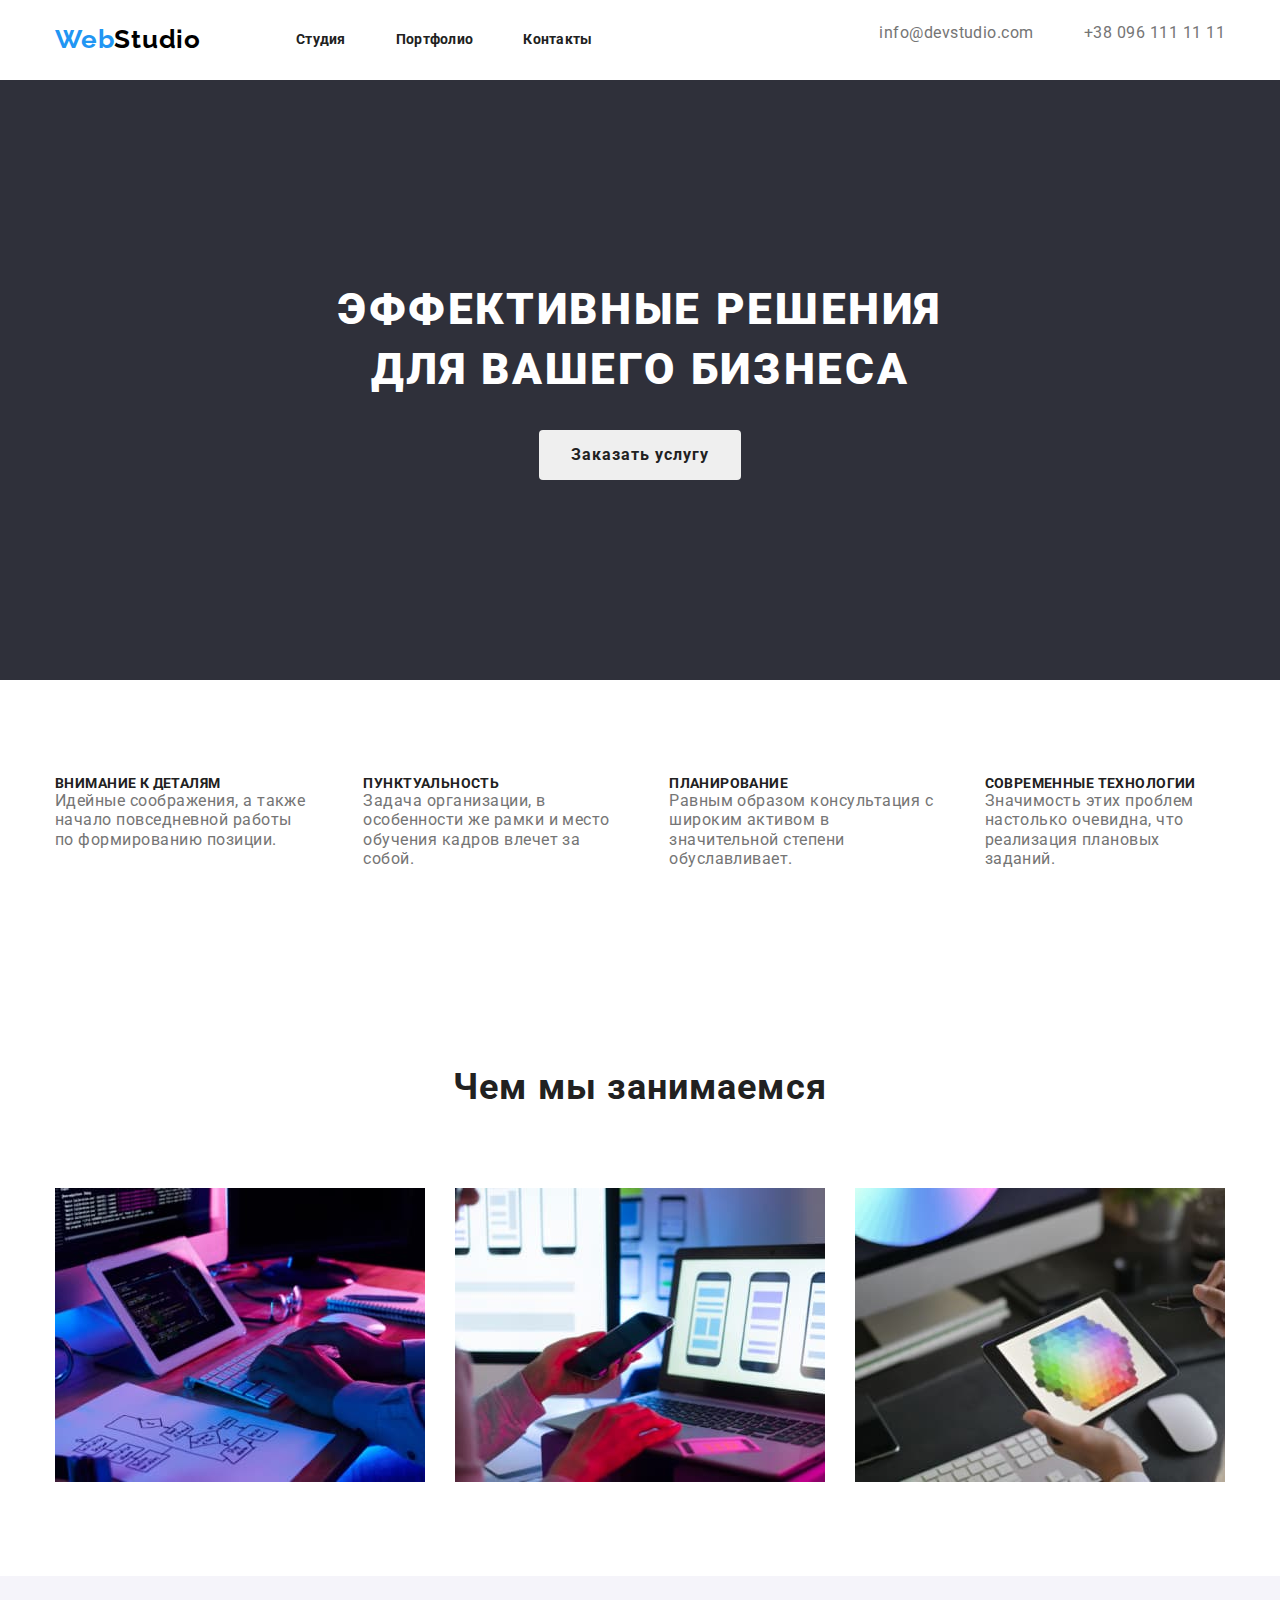
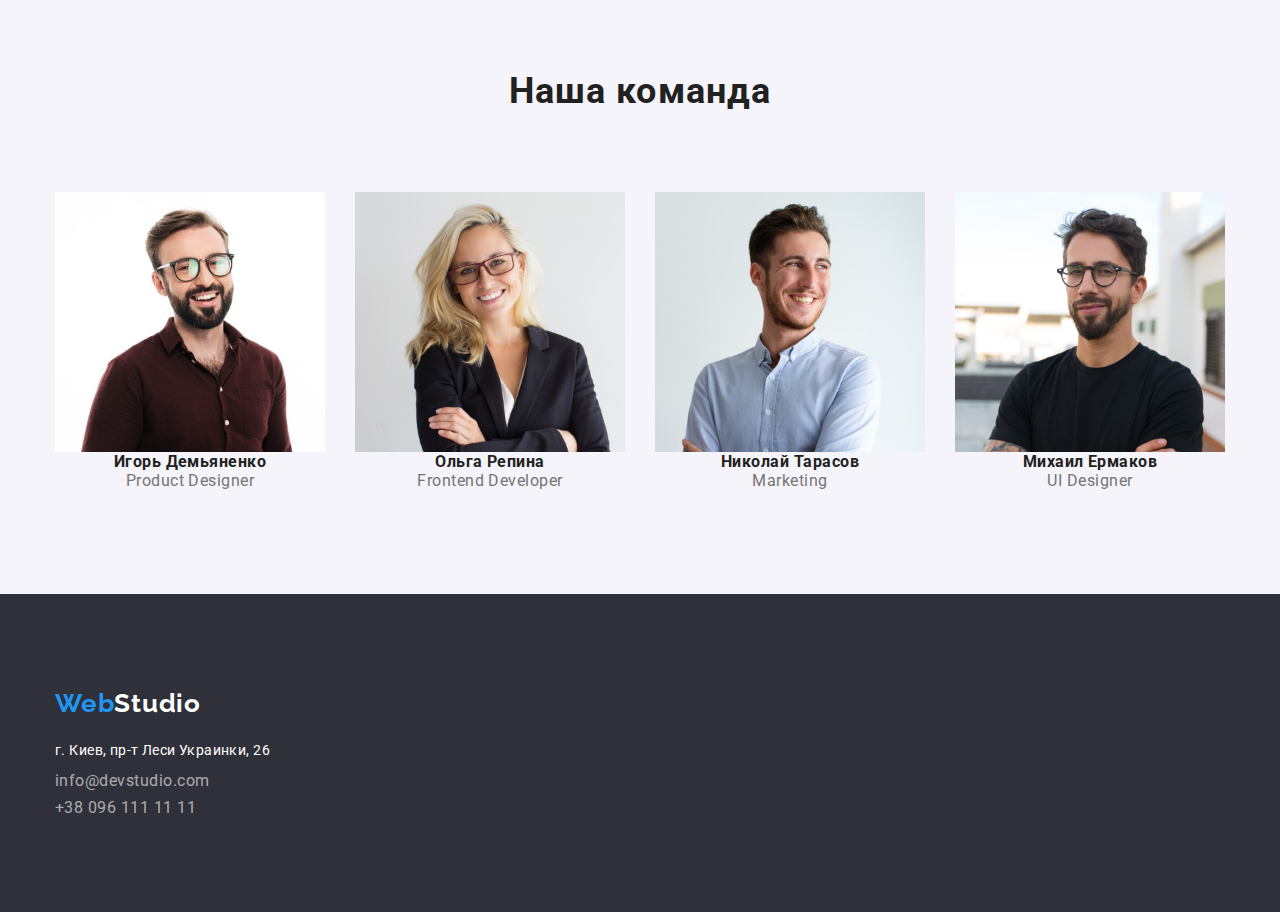
==== index.html @ a8796f2a "добавляет исходный код" ====
<!DOCTYPE html>
<html lang="ru">

<head>
    <meta charset="UTF-8">
    <meta http-equiv="X-UA-Compatible" content="IE=edge">
    <meta name="viewport" content="width=device-width, initial-scale=1.0">
    <title>Web-Studio</title>
    <link rel="preconnect" href="https://fonts.gstatic.com">
    <link
        href="https://fonts.googleapis.com/css2?family=Raleway:wght@700&family=Roboto:wght@400;500;700;900&display=swap"
        rel="stylesheet">
    <link rel="stylesheet"
        href="https://cdnjs.cloudflare.com/ajax/libs/modern-normalize/1.0.0/modern-normalize.min.css">
    <link rel="stylesheet" href="./css/styles.css" />
</head>

<body>
    <header class="section page-heder">
        <div class="container">
        <a class="link logo emblem" href="../index.html">Web<span class="emblem-header">Studio</span></a>
        <nav class="navigation">
            <ul class="menu list">
                <li class="menu-item"><a class="link move-links" href="index.html">Студия</a></li>
                <li class="menu-item"><a class="link move-links" href="./pages/portfolio.html">Портфолио</a></li>
                <li class="menu-item"><a class="link move-links" href="#">Контакты</a></li>
            </ul>
        </nav>
        <ul class="menu list">
            <li class="menu-item"><a class="link" href="mailto:info@devstudio.com">info@devstudio.com</a></li>
            <li class="menu-item"><a class="link" href="tel:+380961111111">+38 096 111 11 11</a></li>
        </ul>
</div>
    </header>
    <main>
        <section class="hero">
        
            <h1 class="page-title">Эффективные решения<br>для вашего бизнеса</h1>
            <button class="btn btn-hero" type="button">Заказать услугу</button>
        </section>
        <section class="section"> 
            <div class="container ">
            <h2 class="visually-hidden">Необходимые качества для успешного бизнеса</h2>
            <ul class="list menu">
                <li class="menu-item">
                    <h3 class="title-text title">Внимание к деталям</h3>
                    <p class="title-label ">Идейные соображения, а также начало повседневной работы по формированию
                        позиции.</p>
                </li>
                <li class="menu-item">
                    <h3 class="title-text title">Пунктуальность</h3>
                    <p class="title-label ">Задача организации, в особенности же рамки и место обучения кадров влечет за
                        собой.</p>
                </li>
                <li class="menu-item">
                    <h3 class="title-text title">Планирование</h3>
                    <p class="title-label ">Равным образом консультация с широким активом в значительной степени
                        обуславливает.</p>
                </li>
                <li class="menu-item">
                    <h3 class="title-text title">Современные технологии</h3>
                    <p class="title-label ">Значимость этих проблем настолько очевидна, что реализация плановых заданий.
                    </p>
                </li>
            </ul>
            </div>
        </section>
        <section class="section">
            <div class="container">
            <h2 class="title section-title"> Чем мы занимаемся </h2>
            <ul class="list card-set">
                <li class="item team-item">
                    <img src="images/box1.jpg" width="370" height="294" alt="Чем мы занимаемся" />
                </li>
                <li class="item team-item">
                    <img src="images/box2.jpg" width="370" height="294" alt="Чем мы занимаемся" />
                </li>
                <li class="item team-item">
                    <img src="images/box3.jpg" width="370" height="294" alt="Чем мы занимаемся" />
                </li>
            </ul>
            </div>
        </section>
        <section class="section second-bg">
            <div class="container">
            <h2 class="title section-title">Наша команда</h2>
            <ul class="list card-set">
                <li class="item team-name">
                    <img src="images/img.jpg" width="270" alt="Игорь Демьяненко" />
                    <h3 class="title-name title">Игорь Демьяненко</h3>
                    <p class="title-label ">Product Designer</p>
                </li>
                <li class="item team-name">
                    <img src="images/img(1).jpg" width="270" alt="Ольга Репина" />
                    <h3 class="title-name title">Ольга Репина</h3>
                    <p class="title-label ">Frontend Developer</p>
                </li>
                <li class="item team-name">
                    <img src="images/img(2).jpg" width="270" alt="Николай Тарасов" />
                    <h3 class="title-name title">Николай Тарасов</h3>
                    <p class="title-label ">Marketing</p>
                </li>
                <li class="item team-name">
                    <img src="images/img(3).jpg" width="270" alt="Михаил Ермаков" />
                    <h3 class="title-name title">Михаил Ермаков</h3>
                    <p class="title-label ">UI Designer</p>
                </li>
            </ul>
            </div>
        </section>
    </main>
    <footer class="section dark-bg">
        <div class="container">
        <a class="link emblem" href="../index.html">Web<span class="emblem-footer">Studio</span></a>
        <address class="address">
            <ul class="list">
            <li class="address-list-location address-item">
                <a href="https://goo.gl/maps/eqV23aZUYZTrV4pg6" target="_blank" rel="noopener noreferrer" class="link map">
                    г. Киев, пр-т Леси Украинки, 26
                </a>
            </li>
            <li class="address-item transparency ">
                <a href="mailto:info@devstudio.com" class="footer-mail link"> info@devstudio.com </a>
            </li>
            <li class="address-item transparency ">
                <a href="tel:+380961111111" class="footer-phone link"> +38 096 111 11 11 </a>
            </li>
            </ul>
        </address>
    </div>
    </footer>
    
</body>

</html>
---- css/styles.css ----
:root {
  --main-text-cl: #757575;
  --title-cl: #212121;
  --alt-text-cl: #ffffff;
  --accent-cl: #2196f3;

  --dark-bg: #2f303a;
  --second-bg: #f5f4fa;

  --emblem-font: "Raleway", sans-serif;
  --title-font: "Roboto", sans-serif;
}
html {
  box-sizing: border-box;
}

*,
*::before,
*::after {
  box-sizing: inherit;
}
body {
  font-family: var(--title-font);
  letter-spacing: 0.03em;
  color: var(--main-text-cl);
}

h1,
h2,
h3,
p {
  margin: 0;
}
.navigation {
  display: flex;
  align-items: center;
  margin-right: auto;
}
.section {
  padding-top: 94px;
  padding-bottom: 94px;
}
.container {
  width: 1200px;
  padding-right: 15px;
  padding-left: 15px;
  margin-right: auto;
  margin-left: auto;
}
.socials-list {
  max-width: 696px;
  margin-left: auto;
  margin-right: auto;
}

img {
  display: block;
  max-width: 100%;
  height: auto;
}
.link {
  color: inherit;
  text-decoration: none;
}
.link:hover,
.link:focus {
  color: var(--accent-cl);
}
.dark-bg {
  background-color: var(--dark-bg);
}
.move-links {
  font-weight: bold;
  font-size: 14px;
  line-height: 1.14;
  letter-spacing: 0.02em;
  color: var(--title-cl);
}
.emblem {
  font-family: var(--emblem-font);
  font-weight: bold;
  font-size: 26px;
  line-height: 1.19;
  letter-spacing: 0.03em;
  color: var(--accent-cl);
}
.emblem-header {
  color: #000000;
}
.emblem-footer {
  color: var(--alt-text-cl);
  display: inline-block;
  margin-bottom: 20px;
  text-decoration: none;
}
.address {
  font-style: inherit;
}
.menu {
  display: inline-flex;
}

.menu-item:not(:last-child) {
  margin-right: 50px;
}

.btn {
  font-family: var(--title-font);
  font-weight: bold;
  font-size: 16px;
  line-height: 1.87;
  letter-spacing: 0.06em;
  color: var(--title-cl);
  padding: 6px 22px;
  border: none;
}
.btn:hover,
.btn:focus {
  color: var(--alt-text-cl);
  background-color: var(--accent-cl);
}
.btn-hero {
  display: inline-block;
  min-width: 200px;
  padding: 10px 32px;
  border-radius: 4px;
  border-color: transparent;
  align-items: center;
  text-align: center;
  font-family: inherit;
  font-weight: 700;
}
.card-set {
  display: flex;
  flex-wrap: wrap;
  margin-left: -30px;
  margin-top: -30px;
}

.visually-hidden {
  position: absolute !important;
  clip: rect(1px 1px 1px 1px);
  clip: rect(1px, 1px, 1px, 1px);
  padding: 0 !important;
  border: 0 !important;
  height: 1px !important;
  width: 1px !important;
  overflow: hidden;
}
.list {
  margin-top: 0;
  margin-bottom: 0;
  padding-left: 0;
  list-style: none;
}
.logo {
  margin-right: 95px;
  display: block;
}
.page-heder {
  padding-top: 24px;
  padding-bottom: 25px;
}
.page-heder .container {
  display: flex;
}

.page-title {
  margin-bottom: 30px;
  font-family: var(--title-font);
  font-weight: 900;
  font-size: 44px;
  line-height: 1.36;
  letter-spacing: 0.06em;
  text-transform: uppercase;
  white-space: pre;
  color: var(--alt-text-cl);
}
.title {
  font-family: var(--title-font);
  letter-spacing: 0.03em;
  color: var(--title-cl);
}
.section-title {
  font-size: 36px;
  line-height: 1.17;
  margin-bottom: 50px;
  text-align: center;
}
.title-text {
  font-size: 14px;
  line-height: 1.14;
  text-transform: uppercase;
}
.title-name {
  font-size: 16px;
  line-height: 1.19;
}
.title-portfolio {
  font-weight: bold;
  font-size: 18px;
  line-height: 2;
  letter-spacing: 0.06em;
  color: var(--title-cl);
}
.title-label {
  margin-bottom: 10px;
  font-size: 16px;
  line-height: 1.19;
  letter-spacing: 0.03em;
  color: var(--main-text-cl);
}
.portfolio-text {
  font-size: 16px;
  line-height: 1.87;
}
.transparency {
  color: rgba(255, 255, 255, 0.6);
  padding-top: 9px;
}
.map {
  font-size: 14px;
  line-height: 1.71;
  letter-spacing: 0.03em;
  color: var(--alt-text-cl);
}

.address-footer {
  font-size: 14px;
  line-height: 1.71;
  color: #ffffff;
}
.second-bg {
  background-color: var(--second-bg);
}
.item {
  margin-left: 30px;
  margin-top: 30px;
}
.team-item {
  flex-basis: calc ((100% - 3 * 30px)/3);
}
.team-name {
  flex-basis: calc ((100% - 4 * 30px)/4);
  text-align: center;
}
.portfolio-item {
  flex-basis: calc ((100% - 3 * 30px)/3);
}
.portfolio-btn {
  display: flex;
  flex-wrap: wrap;
  justify-content: center;
  margin-bottom: 50px;
}
.portfolio-menu-item:not(:last-child) {
  margin-right: 8px;
}
.hero {
  background-color: var(--dark-bg);
  padding: 200px 0;
  text-align: center;
}
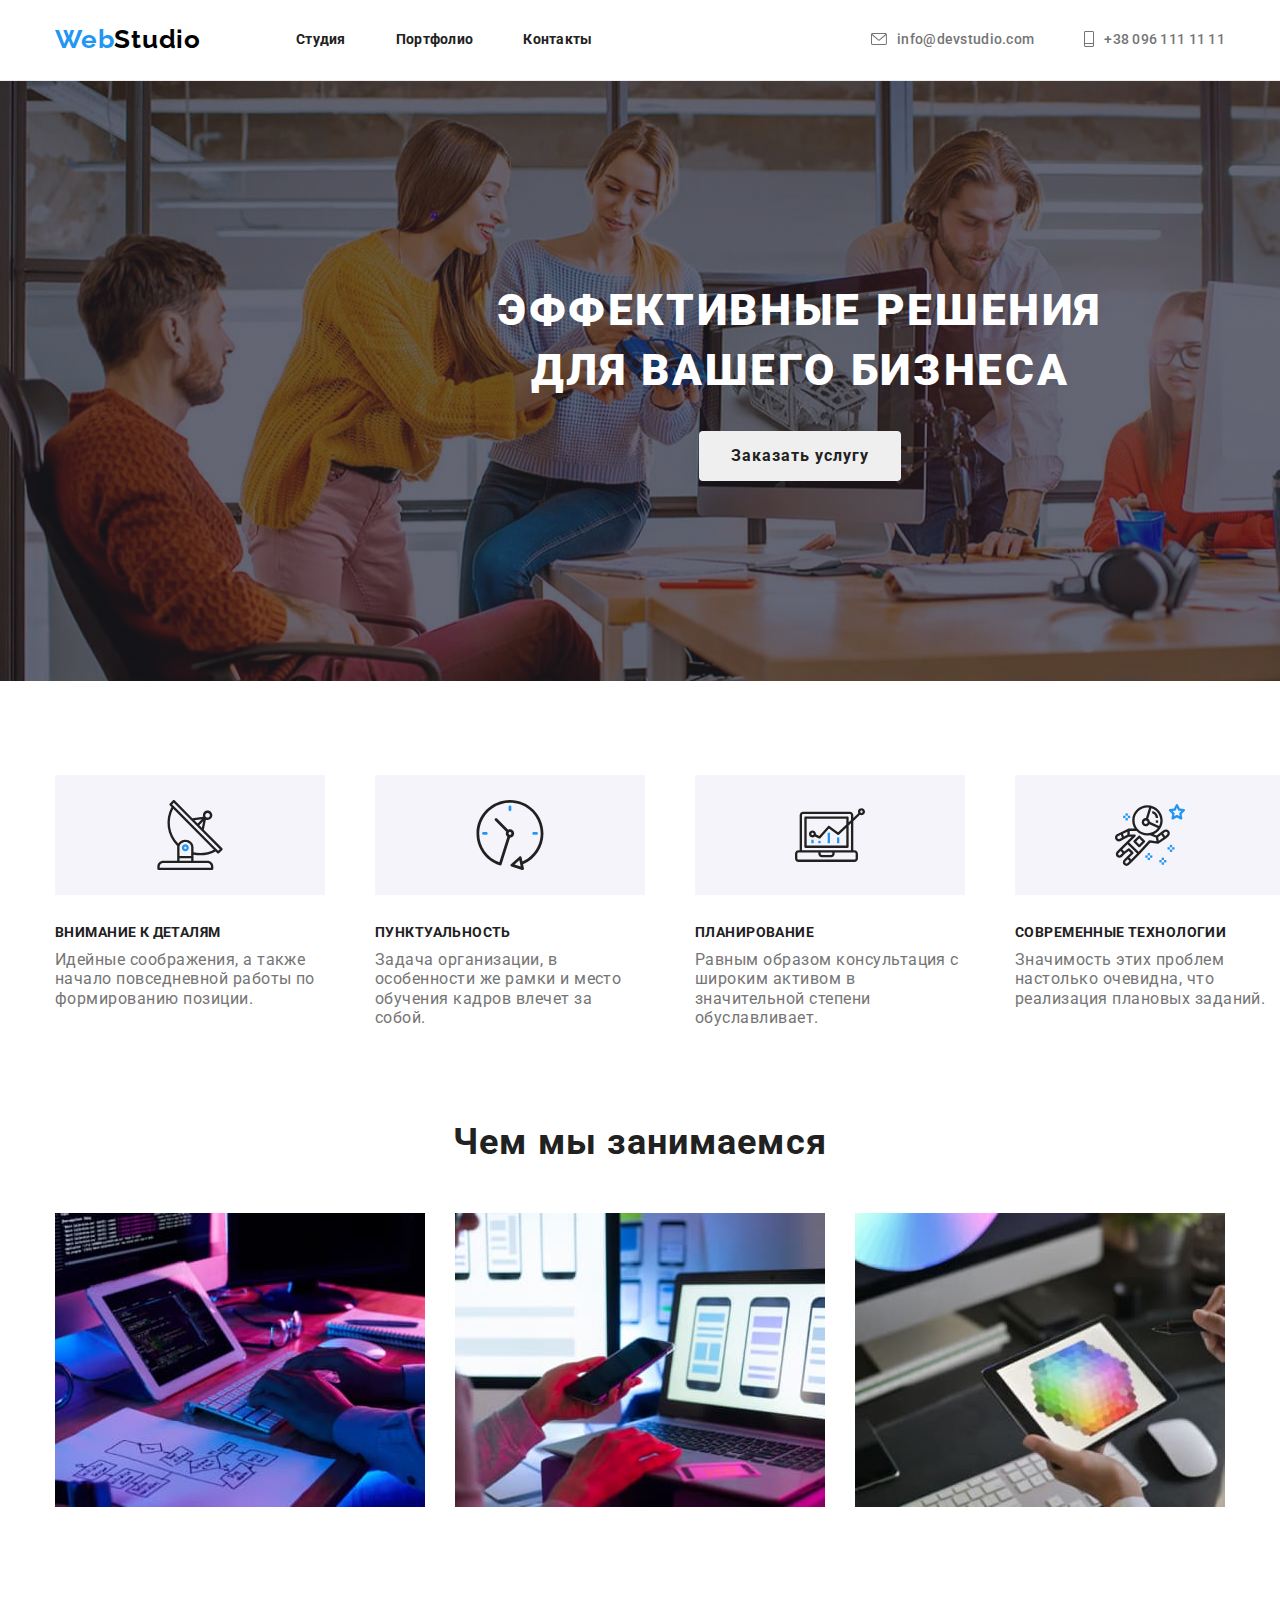
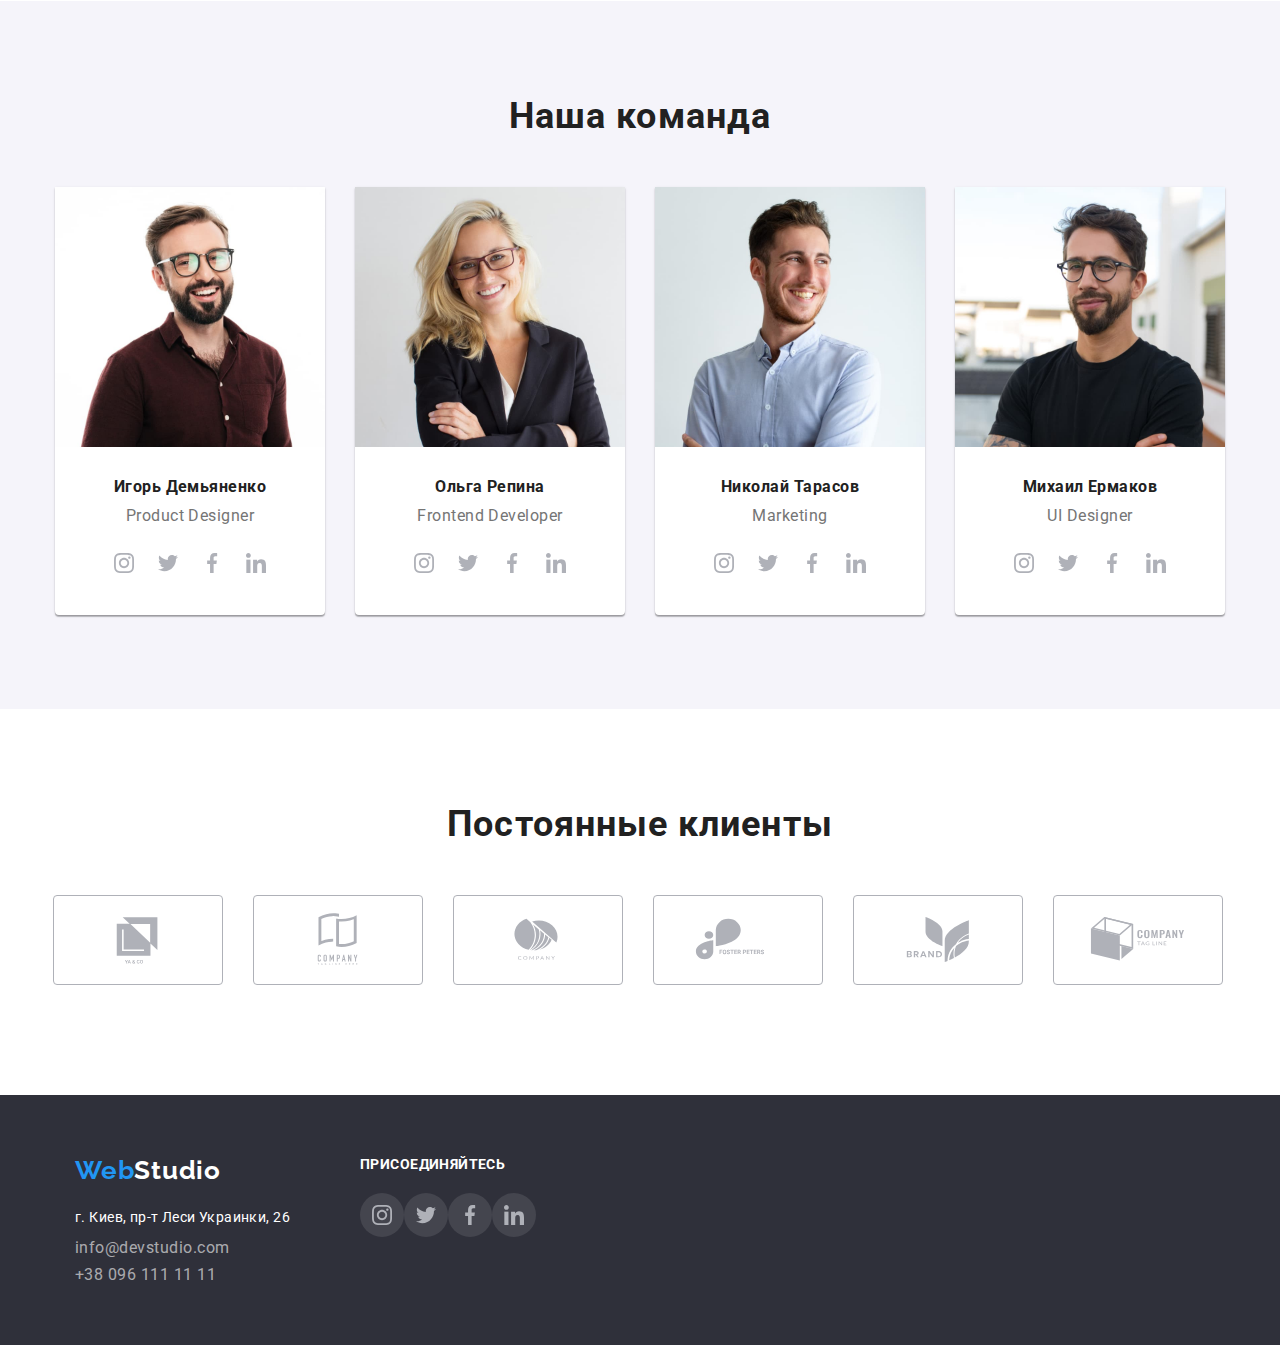
==== commit ddb198e2: "переделывает все" ====
--- a/index.html
+++ b/index.html
@@ -26,38 +26,69 @@
                 <li class="menu-item"><a class="link move-links" href="#">Контакты</a></li>
             </ul>
         </nav>
-        <ul class="menu list">
-            <li class="menu-item"><a class="link" href="mailto:info@devstudio.com">info@devstudio.com</a></li>
-            <li class="menu-item"><a class="link" href="tel:+380961111111">+38 096 111 11 11</a></li>
+        <ul class="menu list menu-navigation">
+            <li class="menu-item"><a class="link font" href="mailto:info@devstudio.com">
+                <svg class="icon-contacts" width="16" height="12">
+                <use href="./images/firsticon.svg#icon-envelope"></use>
+            </svg>
+            info@devstudio.com</a>
+        </li>
+            <li class="menu-item"><a class="link font" href="tel:+380961111111">
+                <svg class="icon-contacts" width="10" height="16">
+                    <use href="./images/firsticon.svg#icon-phone"></use>
+                </svg>
+                +38 096 111 11 11</a>
+            </li>
         </ul>
-</div>
+        </div>
     </header>
     <main>
-        <section class="hero">
-        
+        <section class="section hero">
+            <div class="container">
             <h1 class="page-title">Эффективные решения<br>для вашего бизнеса</h1>
             <button class="btn btn-hero" type="button">Заказать услугу</button>
+            </div>
         </section>
         <section class="section"> 
-            <div class="container ">
+            <div class="container">
             <h2 class="visually-hidden">Необходимые качества для успешного бизнеса</h2>
             <ul class="list menu">
                 <li class="menu-item">
+                    <div class="shell-icon">
+                        <svg class="social-icons-svg">
+                            <use href="./images/firsticon.svg#icon-antenna"></use>
+                        </svg>
+                    </div>
                     <h3 class="title-text title">Внимание к деталям</h3>
                     <p class="title-label ">Идейные соображения, а также начало повседневной работы по формированию
                         позиции.</p>
                 </li>
                 <li class="menu-item">
+                    <div class="shell-icon">
+                        <svg class="social-icons-svg">
+                            <use href="./images/firsticon.svg#icon-clock"></use>
+                        </svg>
+                    </div>
                     <h3 class="title-text title">Пунктуальность</h3>
                     <p class="title-label ">Задача организации, в особенности же рамки и место обучения кадров влечет за
                         собой.</p>
                 </li>
                 <li class="menu-item">
+                    <div class="shell-icon">
+                        <svg class="social-icons-svg">
+                            <use href="./images/firsticon.svg#icon-diagram"></use>
+                        </svg>
+                    </div>
                     <h3 class="title-text title">Планирование</h3>
                     <p class="title-label ">Равным образом консультация с широким активом в значительной степени
                         обуславливает.</p>
                 </li>
                 <li class="menu-item">
+                    <div class="shell-icon">
+                        <svg class="social-icons-svg">
+                            <use href="./images/firsticon.svg#icon-astronaut"></use>
+                        </svg>
+                    </div>
                     <h3 class="title-text title">Современные технологии</h3>
                     <p class="title-label ">Значимость этих проблем настолько очевидна, что реализация плановых заданий.
                     </p>
@@ -65,7 +96,7 @@
             </ul>
             </div>
         </section>
-        <section class="section">
+        <section class="section-3">
             <div class="container">
             <h2 class="title section-title"> Чем мы занимаемся </h2>
             <ul class="list card-set">
@@ -87,30 +118,212 @@
             <ul class="list card-set">
                 <li class="item team-name">
                     <img src="images/img.jpg" width="270" alt="Игорь Демьяненко" />
+                    <div class="team-description">
                     <h3 class="title-name title">Игорь Демьяненко</h3>
                     <p class="title-label ">Product Designer</p>
+                    <ul class="team-icon list">
+                        <li class="icon-item">
+                            <a href="https://www.instagram.com/?hl=ru" class="link link-team-social" target="_blank"
+                                rel="noopener noreferer">
+                                <svg class="icon-social">
+                                    <use href="./images/firsticon.svg#icon-instagram"></use>
+                                </svg>
+                            </a>
+                        </li>
+                        <li class="icon-item">
+                            <a href="#" class="link link-team-social" target="_blank" rel="noopener noreferer">
+                                <svg class="icon-social">
+                                    <use href="./images/firsticon.svg#icon-twitter"></use>
+                                </svg>
+                            </a>
+                        </li>
+                        <li class="icon-item">
+                            <a href="#" class="link link-team-social" target="_blank" rel="noopener noreferer">
+                                <svg class="icon-social">
+                                    <use href="./images/firsticon.svg#icon-facebook"></use>
+                                </svg>
+                            </a>
+                        </li>
+                        <li class="icon-item">
+                            <a href="#" class="link link-team-social" target="_blank" rel="noopener noreferer">
+                                <svg class="icon-social">
+                                    <use href="./images/firsticon.svg#icon-linkedin"></use>
+                                </svg>
+                            </a>
+                        </li>
+                    </ul>
+                    </div>
                 </li>
                 <li class="item team-name">
                     <img src="images/img(1).jpg" width="270" alt="Ольга Репина" />
+                    <div class="team-description">
                     <h3 class="title-name title">Ольга Репина</h3>
                     <p class="title-label ">Frontend Developer</p>
+                    <ul class="team-icon list">
+                        <li class="icon-item">
+                            <a href="https://www.instagram.com/?hl=ru" class="link link-team-social" target="_blank"
+                                rel="noopener noreferer">
+                                <svg class="icon-social">
+                                    <use href="./images/firsticon.svg#icon-instagram"></use>
+                                </svg>
+                            </a>
+                        </li>
+                        <li class="icon-item">
+                            <a href="#" class="link link-team-social" target="_blank" rel="noopener noreferer">
+                                <svg class="icon-social">
+                                    <use href="./images/firsticon.svg#icon-twitter"></use>
+                                </svg>
+                            </a>
+                        </li>
+                        <li class="icon-item">
+                            <a href="#" class="link link-team-social" target="_blank" rel="noopener noreferer">
+                                <svg class="icon-social">
+                                    <use href="./images/firsticon.svg#icon-facebook"></use>
+                                </svg>
+                            </a>
+                        </li>
+                        <li class="icon-item">
+                            <a href="#" class="link link-team-social" target="_blank" rel="noopener noreferer">
+                                <svg class="icon-social">
+                                    <use href="./images/firsticon.svg#icon-linkedin"></use>
+                                </svg>
+                            </a>
+                        </li>
+                    </ul>
+                    </div>
                 </li>
                 <li class="item team-name">
                     <img src="images/img(2).jpg" width="270" alt="Николай Тарасов" />
+                    <div class="team-description">
                     <h3 class="title-name title">Николай Тарасов</h3>
                     <p class="title-label ">Marketing</p>
+                    <ul class="team-icon list">
+                        <li class="icon-item">
+                            <a href="https://www.instagram.com/?hl=ru" class="link link-team-social" target="_blank"
+                                rel="noopener noreferer">
+                                <svg class="icon-social">
+                                    <use href="./images/firsticon.svg#icon-instagram"></use>
+                                </svg>
+                            </a>
+                        </li>
+                        <li class="icon-item">
+                            <a href="#" class="link link-team-social" target="_blank" rel="noopener noreferer">
+                                <svg class="icon-social">
+                                    <use href="./images/firsticon.svg#icon-twitter"></use>
+                                </svg>
+                            </a>
+                        </li>
+                        <li class="icon-item">
+                            <a href="#" class="link link-team-social" target="_blank" rel="noopener noreferer">
+                                <svg class="icon-social">
+                                    <use href="./images/firsticon.svg#icon-facebook"></use>
+                                </svg>
+                            </a>
+                        </li>
+                        <li class="icon-item">
+                            <a href="#" class="link link-team-social" target="_blank" rel="noopener noreferer">
+                                <svg class="icon-social">
+                                    <use href="./images/firsticon.svg#icon-linkedin"></use>
+                                </svg>
+                            </a>
+                        </li>
+                    </ul>
+                    </div>
                 </li>
                 <li class="item team-name">
                     <img src="images/img(3).jpg" width="270" alt="Михаил Ермаков" />
+                    <div class="team-description">
                     <h3 class="title-name title">Михаил Ермаков</h3>
                     <p class="title-label ">UI Designer</p>
-                </li>
-            </ul>
+                    <ul class="team-icon list">
+                        <li class="icon-item">
+                            <a href="https://www.instagram.com/?hl=ru" class="link link-team-social" target="_blank"
+                                rel="noopener noreferer">
+                                <svg class="icon-social">
+                                    <use href="./images/firsticon.svg#icon-instagram"></use>
+                                </svg>
+                            </a>
+                        </li>
+                        <li class="icon-item">
+                            <a href="#" class="link link-team-social" target="_blank" rel="noopener noreferer">
+                                <svg class="icon-social">
+                                    <use href="./images/firsticon.svg#icon-twitter"></use>
+                                </svg>
+                            </a>
+                        </li>
+                        <li class="icon-item">
+                            <a href="#" class="link link-team-social" target="_blank" rel="noopener noreferer">
+                                <svg class="icon-social">
+                                    <use href="./images/firsticon.svg#icon-facebook"></use>
+                                </svg>
+                            </a>
+                        </li>
+                        <li class="icon-item">
+                            <a href="#" class="link link-team-social" target="_blank" rel="noopener noreferer">
+                                <svg class="icon-social">
+                                    <use href="./images/firsticon.svg#icon-linkedin"></use>
+                                </svg>
+                            </a>
+                        </li>
+                    </ul>
+                    </div>
+                </li>
+            </ul>
+            </div>
+        </section>
+        <section class="section">
+            <div class="container">
+                <h2 class="title section-title">Постоянные клиенты</h2>
+                <ul class="clients-list">
+                    <li class="clients-item">
+                        <a href="#" class="link clients-link">
+                            <svg class="clients-logo">
+                                <use href="./images/firsticon.svg#icon-company1"></use>
+                            </svg>
+                        </a>
+                    </li>
+                    <li class="clients-item">
+                        <a href="#" class="link clients-link">
+                            <svg class="clients-logo">
+                                <use href="./images/firsticon.svg#icon-company2"></use>
+                            </svg>
+                        </a>
+                    </li>
+                    <li class="clients-item">
+                        <a href="#" class="link clients-link">
+                            <svg class="clients-logo">
+                                <use href="./images/firsticon.svg#icon-company3"></use>
+                            </svg>
+                        </a>
+                    </li>
+                    <li class="clients-item">
+                        <a href="#" class="link clients-link">
+                            <svg class="clients-logo">
+                                <use href="./images/firsticon.svg#icon-company4"></use>
+                            </svg>
+                        </a>
+                    </li>
+                    <li class="clients-item">
+                        <a href="#" class="link clients-link">
+                            <svg class="clients-logo">
+                                <use href="./images/firsticon.svg#icon-company5"></use>
+                            </svg>
+                        </a>
+                    </li>
+                    <li class="clients-item">
+                        <a href="#" class="link clients-link">
+                            <svg class="clients-logo">
+                                <use href="./images/firsticon.svg#icon-company6"></use>
+                            </svg>
+                        </a>
+                    </li>
+                </ul>
             </div>
         </section>
     </main>
-    <footer class="section dark-bg">
-        <div class="container">
+    <footer class="section-footer dark-bg">
+        <div class="container footer-container">
+        <div class="">
         <a class="link emblem" href="../index.html">Web<span class="emblem-footer">Studio</span></a>
         <address class="address">
             <ul class="list">
@@ -128,8 +341,43 @@
             </ul>
         </address>
     </div>
+    <div class="footer-social">
+        <b class="social-text">ПРИСОЕДИНЯЙТЕСЬ</b>
+        <ul class="team-icon list">
+            <li class="icon-item">
+                <a href="#" class="link link-team-social bgcolor" target="_blank" rel="noopener noreferer">
+                    <svg class="icon-social">
+                        <use href="./images/firsticon.svg#icon-instagram"></use>
+                    </svg>
+                </a>
+            </li>
+            <li class="icon-item">
+                <a href="#" class="link link-team-social" target="_blank" rel="noopener noreferer">
+                    <svg class="icon-social">
+                        <use href="./images/firsticon.svg#icon-twitter"></use>
+                    </svg>
+                </a>
+            </li>
+            <li class="icon-item">
+                <a href="#" class="link link-team-social" target="_blank" rel="noopener noreferer">
+                    <svg class="icon-social">
+                        <use href="./images/firsticon.svg#icon-facebook"></use>
+                    </svg>
+                </a>
+            </li>
+            <li class="icon-item">
+                <a href="#" class="link link-team-social" target="_blank" rel="noopener noreferer">
+                    <svg class="icon-social">
+                        <use href="./images/firsticon.svg#icon-linkedin"></use>
+                    </svg>
+                </a>
+            </li>
+        </ul>
+    </div>
+    </div>
+
     </footer>
     
 </body>
 
-</html>+</html>
--- a/css/styles.css
+++ b/css/styles.css
@@ -3,9 +3,15 @@
   --title-cl: #212121;
   --alt-text-cl: #ffffff;
   --accent-cl: #2196f3;
-
+  --color-border-header: #ececec;
+  --color-border-portfolio: #eeeeee;
   --dark-bg: #2f303a;
   --second-bg: #f5f4fa;
+  --team-icon-color: #afb1b8;
+  --card-shadow: 0px 1px 3px rgba(0, 0, 0, 0.12),
+    0px 1px 1px rgba(0, 0, 0, 0.14), 0px 2px 1px rgba(0, 0, 0, 0.2);
+  --bgc-icon-footer: rgba(255, 255, 255, 0.1);
+  --gradient-hero: rgba(47, 48, 58, 0.4), rgba(47, 48, 58, 0.4);
 
   --emblem-font: "Raleway", sans-serif;
   --title-font: "Roboto", sans-serif;
@@ -36,9 +42,19 @@
   align-items: center;
   margin-right: auto;
 }
+.menu-navigation {
+  display: flex;
+  align-items: center;
+}
 .section {
   padding-top: 94px;
   padding-bottom: 94px;
+}
+.section-3 {
+  padding-bottom: 94px;
+}
+.section-footer {
+  padding: 60px;
 }
 .container {
   width: 1200px;
@@ -65,6 +81,15 @@
 .link:hover,
 .link:focus {
   color: var(--accent-cl);
+}
+.font {
+  display: flex;
+  align-items: center;
+  font-family: Roboto;
+  font-weight: 500;
+  font-size: 14px;
+  line-height: 16px;
+  letter-spacing: 0.02em;
 }
 .dark-bg {
   background-color: var(--dark-bg);
@@ -119,6 +144,14 @@
   color: var(--alt-text-cl);
   background-color: var(--accent-cl);
 }
+.hero {
+  list-style: none;
+  background-color: var(--dark-bg);
+  background-image: linear-gradient(var(--gradient-hero)),
+    url(../images/proffi-team-min.jpg);
+  padding: 200px;
+  text-align: center;
+}
 .btn-hero {
   display: inline-block;
   min-width: 200px;
@@ -130,13 +163,6 @@
   font-family: inherit;
   font-weight: 700;
 }
-.card-set {
-  display: flex;
-  flex-wrap: wrap;
-  margin-left: -30px;
-  margin-top: -30px;
-}
-
 .visually-hidden {
   position: absolute !important;
   clip: rect(1px 1px 1px 1px);
@@ -153,11 +179,18 @@
   padding-left: 0;
   list-style: none;
 }
+.card-set {
+  display: flex;
+  flex-wrap: wrap;
+  margin-left: -30px;
+  margin-top: -30px;
+}
 .logo {
   margin-right: 95px;
   display: block;
 }
 .page-heder {
+  border-bottom: 1px solid var(--color-border-header);
   padding-top: 24px;
   padding-bottom: 25px;
 }
@@ -204,7 +237,7 @@
   color: var(--title-cl);
 }
 .title-label {
-  margin-bottom: 10px;
+  margin-top: 10px;
   font-size: 16px;
   line-height: 1.19;
   letter-spacing: 0.03em;
@@ -231,6 +264,7 @@
   color: #ffffff;
 }
 .second-bg {
+  padding-bottom: 94px;
   background-color: var(--second-bg);
 }
 .item {
@@ -238,14 +272,21 @@
   margin-top: 30px;
 }
 .team-item {
-  flex-basis: calc ((100% - 3 * 30px)/3);
+  flex-basis: calc((100% - 3 * 30px) / 3);
 }
 .team-name {
-  flex-basis: calc ((100% - 4 * 30px)/4);
+  flex-basis: calc((100% - 4 * 30px) / 4);
   text-align: center;
+  border-radius: 0px 0px 4px 4px;
+  box-shadow: var(--card-shadow);
+  background-color: var(--alt-text-cl);
+}
+
+.team-description {
+  padding: 30px 32px;
 }
 .portfolio-item {
-  flex-basis: calc ((100% - 3 * 30px)/3);
+  flex-basis: calc((100% - 3 * 30px) / 3);
 }
 .portfolio-btn {
   display: flex;
@@ -256,8 +297,104 @@
 .portfolio-menu-item:not(:last-child) {
   margin-right: 8px;
 }
-.hero {
-  background-color: var(--dark-bg);
-  padding: 200px 0;
-  text-align: center;
-}
+.portfolio-description {
+  padding: 20px 24px;
+  border-right: 1px solid var(--color-border-portfolio);
+  border-left: 1px solid var(--color-border-portfolio);
+  border-bottom: 1px solid var(--color-border-portfolio);
+}
+.icon-contacts {
+  margin-right: 10px;
+  fill: currentColor;
+}
+.social-icons-svg {
+  width: 70px;
+  height: 70px;
+}
+.shell-icon {
+  display: flex;
+  width: 270px;
+  height: 120px;
+  background-color: var(--second-bg);
+  justify-content: center;
+  align-items: center;
+  margin-bottom: 30px;
+}
+.icon-item > .link-team-social {
+  background-color: var(--bgc-icon-footer);
+}
+.team-icon {
+  display: flex;
+  justify-content: center;
+  align-items: center;
+  margin-top: 16px;
+}
+.link-team-social {
+  display: flex;
+  height: 44px;
+  width: 44px;
+  border-radius: 50%;
+  color: var(--team-icon-color);
+  justify-content: center;
+  align-items: center;
+}
+.icon-social {
+  fill: currentColor;
+  width: 20px;
+  height: 20px;
+}
+.link-team-social:hover .icon-social,
+.link-team-social:focus .icon-social {
+  fill: var(--alt-text-cl);
+}
+.link-team-social:hover,
+.link-team-social:focus {
+  background-color: var(--accent-cl);
+}
+.clients-list {
+  display: flex;
+  list-style: none;
+  align-items: center;
+  justify-content: center;
+  margin-left: -45px;
+}
+.clients-link {
+  display: flex;
+  width: 170px;
+  height: 90px;
+  align-items: center;
+  justify-content: center;
+  border: 1px solid var(--team-icon-color);
+  border-radius: 4px;
+  color: var(--team-icon-color);
+
+  white-space: nowrap;
+  flex-basis: content;
+}
+.clients-logo {
+  fill: currentColor;
+  width: 106px;
+  height: 60px;
+}
+.clients-item + .clients-item {
+  margin-left: 30px;
+}
+.social-text {
+  display: inline-block;
+  margin-bottom: 4px;
+  font-weight: 700;
+  font-size: 14px;
+  line-height: 1.14;
+  letter-spacing: 0.03em;
+  text-transform: uppercase;
+  color: var(--alt-text-cl);
+}
+.footer-container {
+  display: flex;
+}
+.footer-social {
+  margin-left: 70px;
+}
+.bgcolor {
+  background-color: var(--bgc-icon-footer);
+}
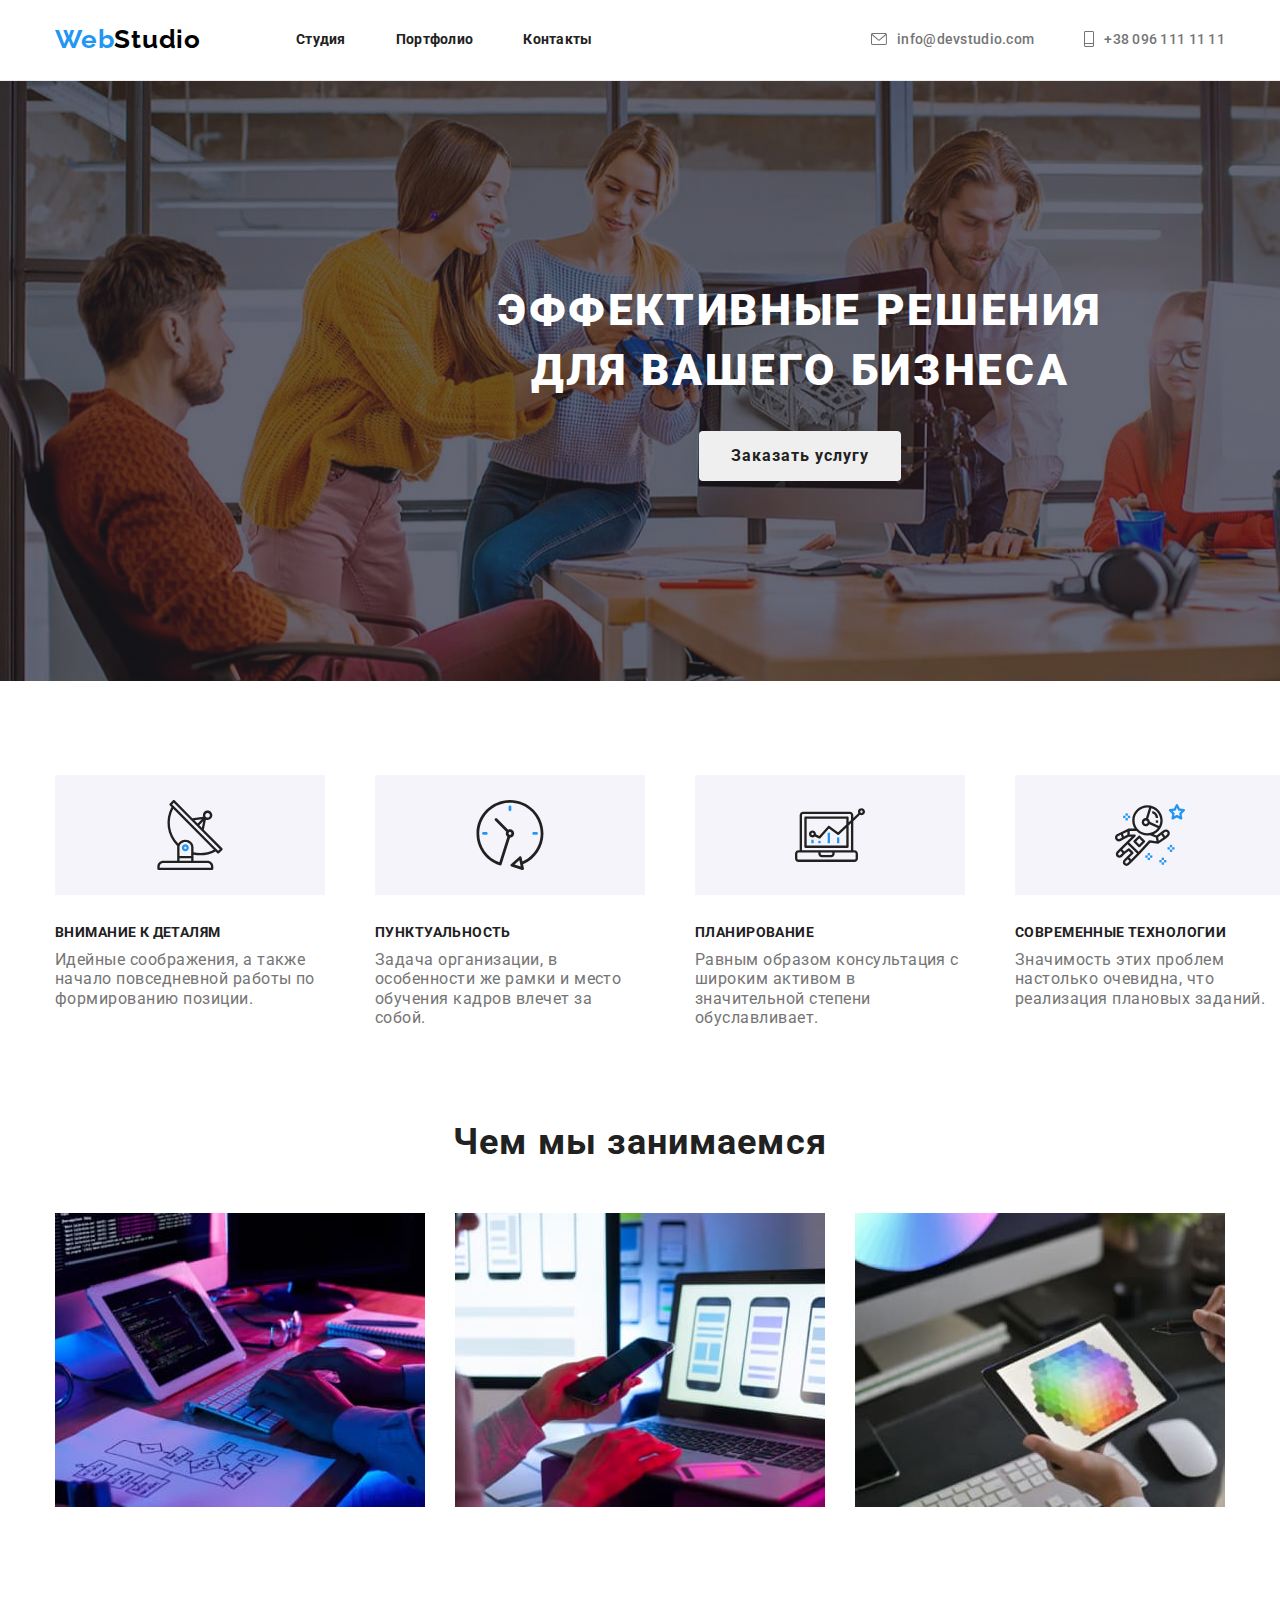
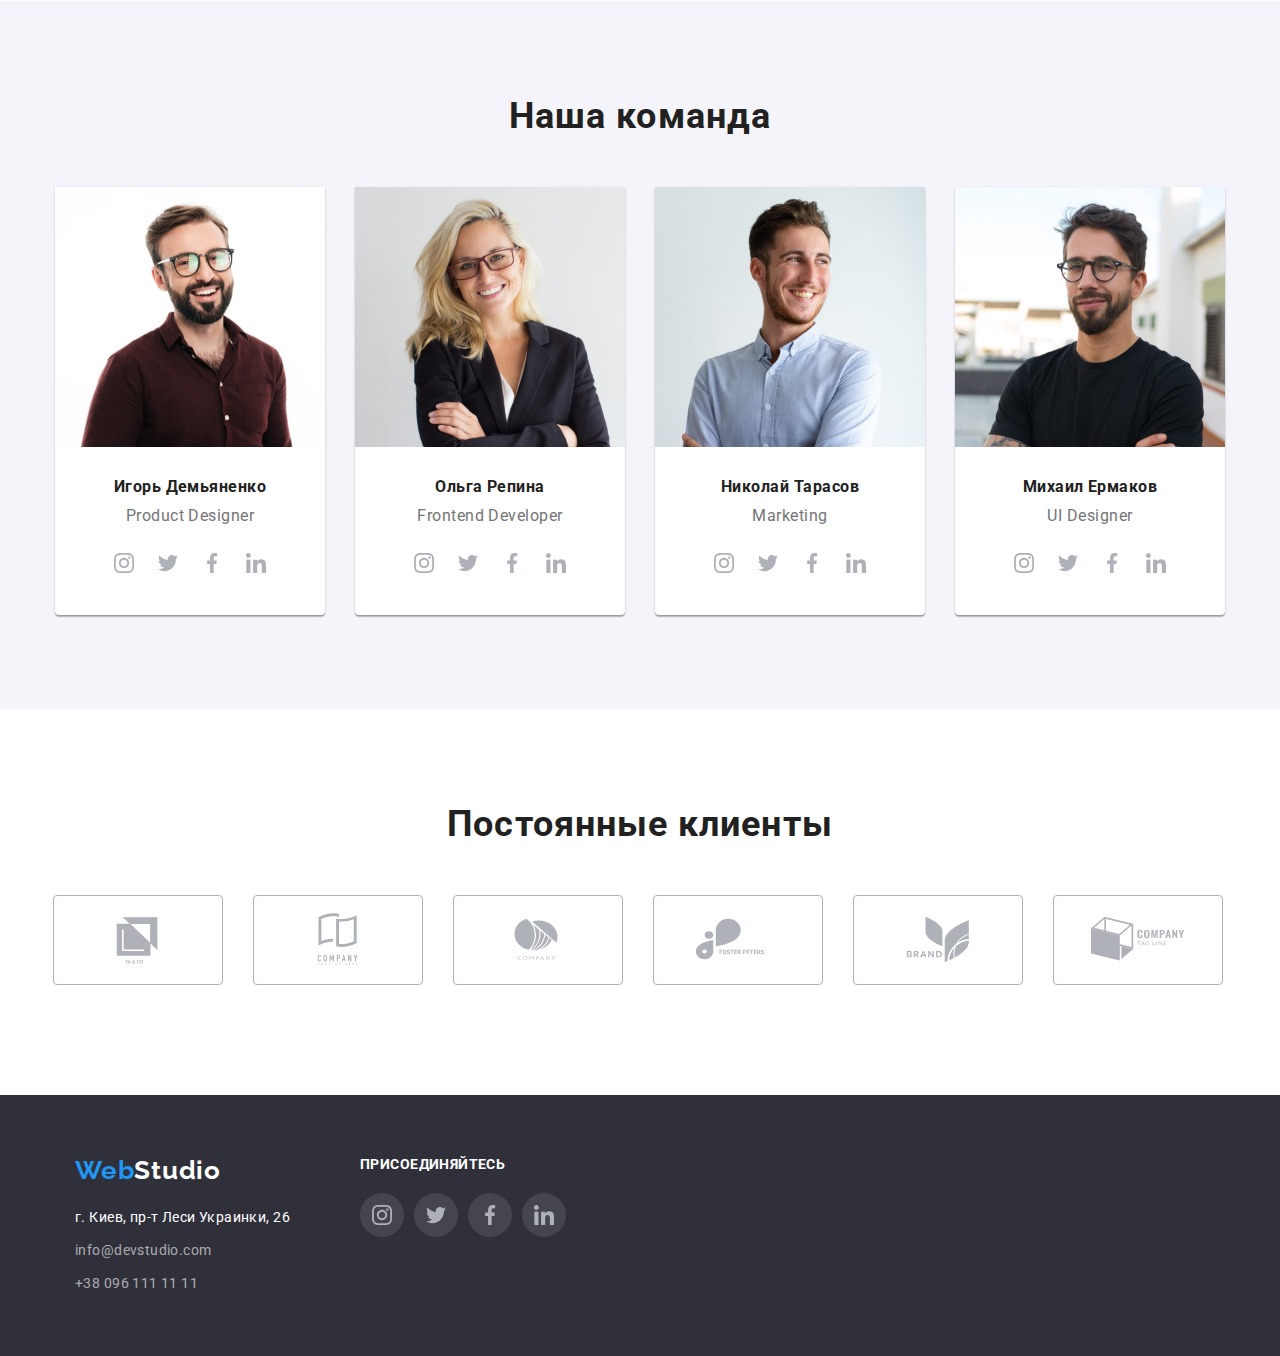
==== commit 61a0ff12: "исправление ошибок" ====
--- a/index.html
+++ b/index.html
@@ -55,7 +55,7 @@
             <ul class="list menu">
                 <li class="menu-item">
                     <div class="shell-icon">
-                        <svg class="social-icons-svg">
+                        <svg class="social-icons-svg" width="70" height="70">
                             <use href="./images/firsticon.svg#icon-antenna"></use>
                         </svg>
                     </div>
@@ -65,7 +65,7 @@
                 </li>
                 <li class="menu-item">
                     <div class="shell-icon">
-                        <svg class="social-icons-svg">
+                        <svg class="social-icons-svg" width="70" height="70">
                             <use href="./images/firsticon.svg#icon-clock"></use>
                         </svg>
                     </div>
@@ -75,7 +75,7 @@
                 </li>
                 <li class="menu-item">
                     <div class="shell-icon">
-                        <svg class="social-icons-svg">
+                        <svg class="social-icons-svg" width="70" height="70">
                             <use href="./images/firsticon.svg#icon-diagram"></use>
                         </svg>
                     </div>
@@ -85,7 +85,7 @@
                 </li>
                 <li class="menu-item">
                     <div class="shell-icon">
-                        <svg class="social-icons-svg">
+                        <svg class="social-icons-svg" width="70" height="70">
                             <use href="./images/firsticon.svg#icon-astronaut"></use>
                         </svg>
                     </div>
@@ -125,28 +125,28 @@
                         <li class="icon-item">
                             <a href="https://www.instagram.com/?hl=ru" class="link link-team-social" target="_blank"
                                 rel="noopener noreferer">
-                                <svg class="icon-social">
+                                <svg class="icon-social" width="20" height="20">
                                     <use href="./images/firsticon.svg#icon-instagram"></use>
                                 </svg>
                             </a>
                         </li>
                         <li class="icon-item">
                             <a href="#" class="link link-team-social" target="_blank" rel="noopener noreferer">
-                                <svg class="icon-social">
+                                <svg class="icon-social" width="20" height="20">
                                     <use href="./images/firsticon.svg#icon-twitter"></use>
                                 </svg>
                             </a>
                         </li>
                         <li class="icon-item">
                             <a href="#" class="link link-team-social" target="_blank" rel="noopener noreferer">
-                                <svg class="icon-social">
+                                <svg class="icon-social" width="20" height="20">
                                     <use href="./images/firsticon.svg#icon-facebook"></use>
                                 </svg>
                             </a>
                         </li>
                         <li class="icon-item">
                             <a href="#" class="link link-team-social" target="_blank" rel="noopener noreferer">
-                                <svg class="icon-social">
+                                <svg class="icon-social" width="20" height="20">
                                     <use href="./images/firsticon.svg#icon-linkedin"></use>
                                 </svg>
                             </a>
@@ -163,28 +163,28 @@
                         <li class="icon-item">
                             <a href="https://www.instagram.com/?hl=ru" class="link link-team-social" target="_blank"
                                 rel="noopener noreferer">
-                                <svg class="icon-social">
+                                <svg class="icon-social" width="20" height="20">
                                     <use href="./images/firsticon.svg#icon-instagram"></use>
                                 </svg>
                             </a>
                         </li>
                         <li class="icon-item">
                             <a href="#" class="link link-team-social" target="_blank" rel="noopener noreferer">
-                                <svg class="icon-social">
+                                <svg class="icon-social" width="20" height="20">
                                     <use href="./images/firsticon.svg#icon-twitter"></use>
                                 </svg>
                             </a>
                         </li>
                         <li class="icon-item">
                             <a href="#" class="link link-team-social" target="_blank" rel="noopener noreferer">
-                                <svg class="icon-social">
+                                <svg class="icon-social" width="20" height="20">
                                     <use href="./images/firsticon.svg#icon-facebook"></use>
                                 </svg>
                             </a>
                         </li>
                         <li class="icon-item">
                             <a href="#" class="link link-team-social" target="_blank" rel="noopener noreferer">
-                                <svg class="icon-social">
+                                <svg class="icon-social" width="20" height="20">
                                     <use href="./images/firsticon.svg#icon-linkedin"></use>
                                 </svg>
                             </a>
@@ -201,28 +201,28 @@
                         <li class="icon-item">
                             <a href="https://www.instagram.com/?hl=ru" class="link link-team-social" target="_blank"
                                 rel="noopener noreferer">
-                                <svg class="icon-social">
+                                <svg class="icon-social" width="20" height="20">
                                     <use href="./images/firsticon.svg#icon-instagram"></use>
                                 </svg>
                             </a>
                         </li>
                         <li class="icon-item">
                             <a href="#" class="link link-team-social" target="_blank" rel="noopener noreferer">
-                                <svg class="icon-social">
+                                <svg class="icon-social" width="20" height="20">
                                     <use href="./images/firsticon.svg#icon-twitter"></use>
                                 </svg>
                             </a>
                         </li>
                         <li class="icon-item">
                             <a href="#" class="link link-team-social" target="_blank" rel="noopener noreferer">
-                                <svg class="icon-social">
+                                <svg class="icon-social" width="20" height="20">
                                     <use href="./images/firsticon.svg#icon-facebook"></use>
                                 </svg>
                             </a>
                         </li>
                         <li class="icon-item">
                             <a href="#" class="link link-team-social" target="_blank" rel="noopener noreferer">
-                                <svg class="icon-social">
+                                <svg class="icon-social" width="20" height="20">
                                     <use href="./images/firsticon.svg#icon-linkedin"></use>
                                 </svg>
                             </a>
@@ -239,28 +239,28 @@
                         <li class="icon-item">
                             <a href="https://www.instagram.com/?hl=ru" class="link link-team-social" target="_blank"
                                 rel="noopener noreferer">
-                                <svg class="icon-social">
+                                <svg class="icon-social" width="20" height="20">
                                     <use href="./images/firsticon.svg#icon-instagram"></use>
                                 </svg>
                             </a>
                         </li>
                         <li class="icon-item">
                             <a href="#" class="link link-team-social" target="_blank" rel="noopener noreferer">
-                                <svg class="icon-social">
+                                <svg class="icon-social" width="20" height="20">
                                     <use href="./images/firsticon.svg#icon-twitter"></use>
                                 </svg>
                             </a>
                         </li>
                         <li class="icon-item">
                             <a href="#" class="link link-team-social" target="_blank" rel="noopener noreferer">
-                                <svg class="icon-social">
+                                <svg class="icon-social" width="20" height="20">
                                     <use href="./images/firsticon.svg#icon-facebook"></use>
                                 </svg>
                             </a>
                         </li>
                         <li class="icon-item">
                             <a href="#" class="link link-team-social" target="_blank" rel="noopener noreferer">
-                                <svg class="icon-social">
+                                <svg class="icon-social" width="20" height="20">
                                     <use href="./images/firsticon.svg#icon-linkedin"></use>
                                 </svg>
                             </a>
@@ -277,20 +277,20 @@
                 <ul class="clients-list">
                     <li class="clients-item">
                         <a href="#" class="link clients-link">
-                            <svg class="clients-logo">
-                                <use href="./images/firsticon.svg#icon-company1"></use>
-                            </svg>
-                        </a>
-                    </li>
-                    <li class="clients-item">
-                        <a href="#" class="link clients-link">
-                            <svg class="clients-logo">
+                            <svg class="clients-logo" width="41" height="46.7">
+                                <use href="./images/firsticon.svg#icon-company1" ></use>
+                            </svg>
+                        </a>
+                    </li>
+                    <li class="clients-item">
+                        <a href="#" class="link clients-link">
+                            <svg class="clients-logo" width="40" height="52">
                                 <use href="./images/firsticon.svg#icon-company2"></use>
                             </svg>
                         </a>
                     </li>
                     <li class="clients-item">
-                        <a href="#" class="link clients-link">
+                        <a href="#" class="link clients-link" width="43,46" height="41,18">
                             <svg class="clients-logo">
                                 <use href="./images/firsticon.svg#icon-company3"></use>
                             </svg>
@@ -298,22 +298,22 @@
                     </li>
                     <li class="clients-item">
                         <a href="#" class="link clients-link">
-                            <svg class="clients-logo">
+                            <svg class="clients-logo" width="84,44" height="40,62">
                                 <use href="./images/firsticon.svg#icon-company4"></use>
                             </svg>
                         </a>
                     </li>
                     <li class="clients-item">
                         <a href="#" class="link clients-link">
-                            <svg class="clients-logo">
+                            <svg class="clients-logo" width="62,54" height="45,43">
                                 <use href="./images/firsticon.svg#icon-company5"></use>
                             </svg>
                         </a>
                     </li>
                     <li class="clients-item">
                         <a href="#" class="link clients-link">
-                            <svg class="clients-logo">
-                                <use href="./images/firsticon.svg#icon-company6"></use>
+                            <svg class="clients-logo" width="93,79" height="43,93" >
+                                <use href="./images/firsticon.svg#icon-company6" ></use>
                             </svg>
                         </a>
                     </li>
@@ -344,30 +344,30 @@
     <div class="footer-social">
         <b class="social-text">ПРИСОЕДИНЯЙТЕСЬ</b>
         <ul class="team-icon list">
-            <li class="icon-item">
+            <li class="icon-item icon-item-footer">
                 <a href="#" class="link link-team-social bgcolor" target="_blank" rel="noopener noreferer">
-                    <svg class="icon-social">
+                    <svg class="icon-social" width="20" height="20">
                         <use href="./images/firsticon.svg#icon-instagram"></use>
                     </svg>
                 </a>
             </li>
-            <li class="icon-item">
+            <li class="icon-item icon-item-footer">
                 <a href="#" class="link link-team-social" target="_blank" rel="noopener noreferer">
-                    <svg class="icon-social">
+                    <svg class="icon-social" width="20" height="20">
                         <use href="./images/firsticon.svg#icon-twitter"></use>
                     </svg>
                 </a>
             </li>
-            <li class="icon-item">
+            <li class="icon-item icon-item-footer">
                 <a href="#" class="link link-team-social" target="_blank" rel="noopener noreferer">
-                    <svg class="icon-social">
+                    <svg class="icon-social" width="20" height="20">
                         <use href="./images/firsticon.svg#icon-facebook"></use>
                     </svg>
                 </a>
             </li>
-            <li class="icon-item">
+            <li class="icon-item icon-item-footer">
                 <a href="#" class="link link-team-social" target="_blank" rel="noopener noreferer">
-                    <svg class="icon-social">
+                    <svg class="icon-social" width="20" height="20">
                         <use href="./images/firsticon.svg#icon-linkedin"></use>
                     </svg>
                 </a>
--- a/css/styles.css
+++ b/css/styles.css
@@ -10,8 +10,14 @@
   --team-icon-color: #afb1b8;
   --card-shadow: 0px 1px 3px rgba(0, 0, 0, 0.12),
     0px 1px 1px rgba(0, 0, 0, 0.14), 0px 2px 1px rgba(0, 0, 0, 0.2);
+  --card-shadow-portfolio: 0px 1px 1px rgba(0, 0, 0, 0.12),
+    0px 4px 4px rgba(0, 0, 0, 0.06), 1px 4px 6px rgba(0, 0, 0, 0.16);
   --bgc-icon-footer: rgba(255, 255, 255, 0.1);
   --gradient-hero: rgba(47, 48, 58, 0.4), rgba(47, 48, 58, 0.4);
+  --color-mail-phone: rgba(255, 255, 255, 0.6);
+  --portfolio-item-gap: 30px;
+  --shadow-button: 0px 3px 1px rgba(0, 0, 0, 0.1),
+    0px 1px 2px rgba(0, 0, 0, 0.08), 0px 2px 2px rgba(0, 0, 0, 0.12);
 
   --emblem-font: "Raleway", sans-serif;
   --title-font: "Roboto", sans-serif;
@@ -130,6 +136,7 @@
 }
 
 .btn {
+  border-radius: 4px;
   font-family: var(--title-font);
   font-weight: bold;
   font-size: 16px;
@@ -287,6 +294,12 @@
 }
 .portfolio-item {
   flex-basis: calc((100% - 3 * 30px) / 3);
+  margin-left: var(--portfolio-item-gap);
+  margin-top: var(--portfolio-item-gap);
+  background-color: var(--alt-text-cl);
+}
+.portfolio-item:hover {
+  box-shadow: var(--card-shadow-portfolio);
 }
 .portfolio-btn {
   display: flex;
@@ -296,6 +309,10 @@
 }
 .portfolio-menu-item:not(:last-child) {
   margin-right: 8px;
+}
+.portfolio-menu-item:hover,
+.portfolio-menu-item:focus {
+  box-shadow: var(--shadow-button);
 }
 .portfolio-description {
   padding: 20px 24px;
@@ -320,6 +337,9 @@
   align-items: center;
   margin-bottom: 30px;
 }
+.icon-item-footer:not(last-child) {
+  margin-right: 10px;
+}
 .icon-item > .link-team-social {
   background-color: var(--bgc-icon-footer);
 }
@@ -371,6 +391,10 @@
   white-space: nowrap;
   flex-basis: content;
 }
+.clients-link:hover,
+.clients-link:focus {
+  border-color: var(--accent-cl);
+}
 .clients-logo {
   fill: currentColor;
   width: 106px;
@@ -398,3 +422,13 @@
 .bgcolor {
   background-color: var(--bgc-icon-footer);
 }
+.footer-mail,
+.footer-phone {
+  font-family: inherit;
+  font-style: normal;
+  font-weight: normal;
+  font-size: 14px;
+  line-height: 1.71;
+  letter-spacing: 0.03em;
+  color: var(--color-mail-phone);
+}
